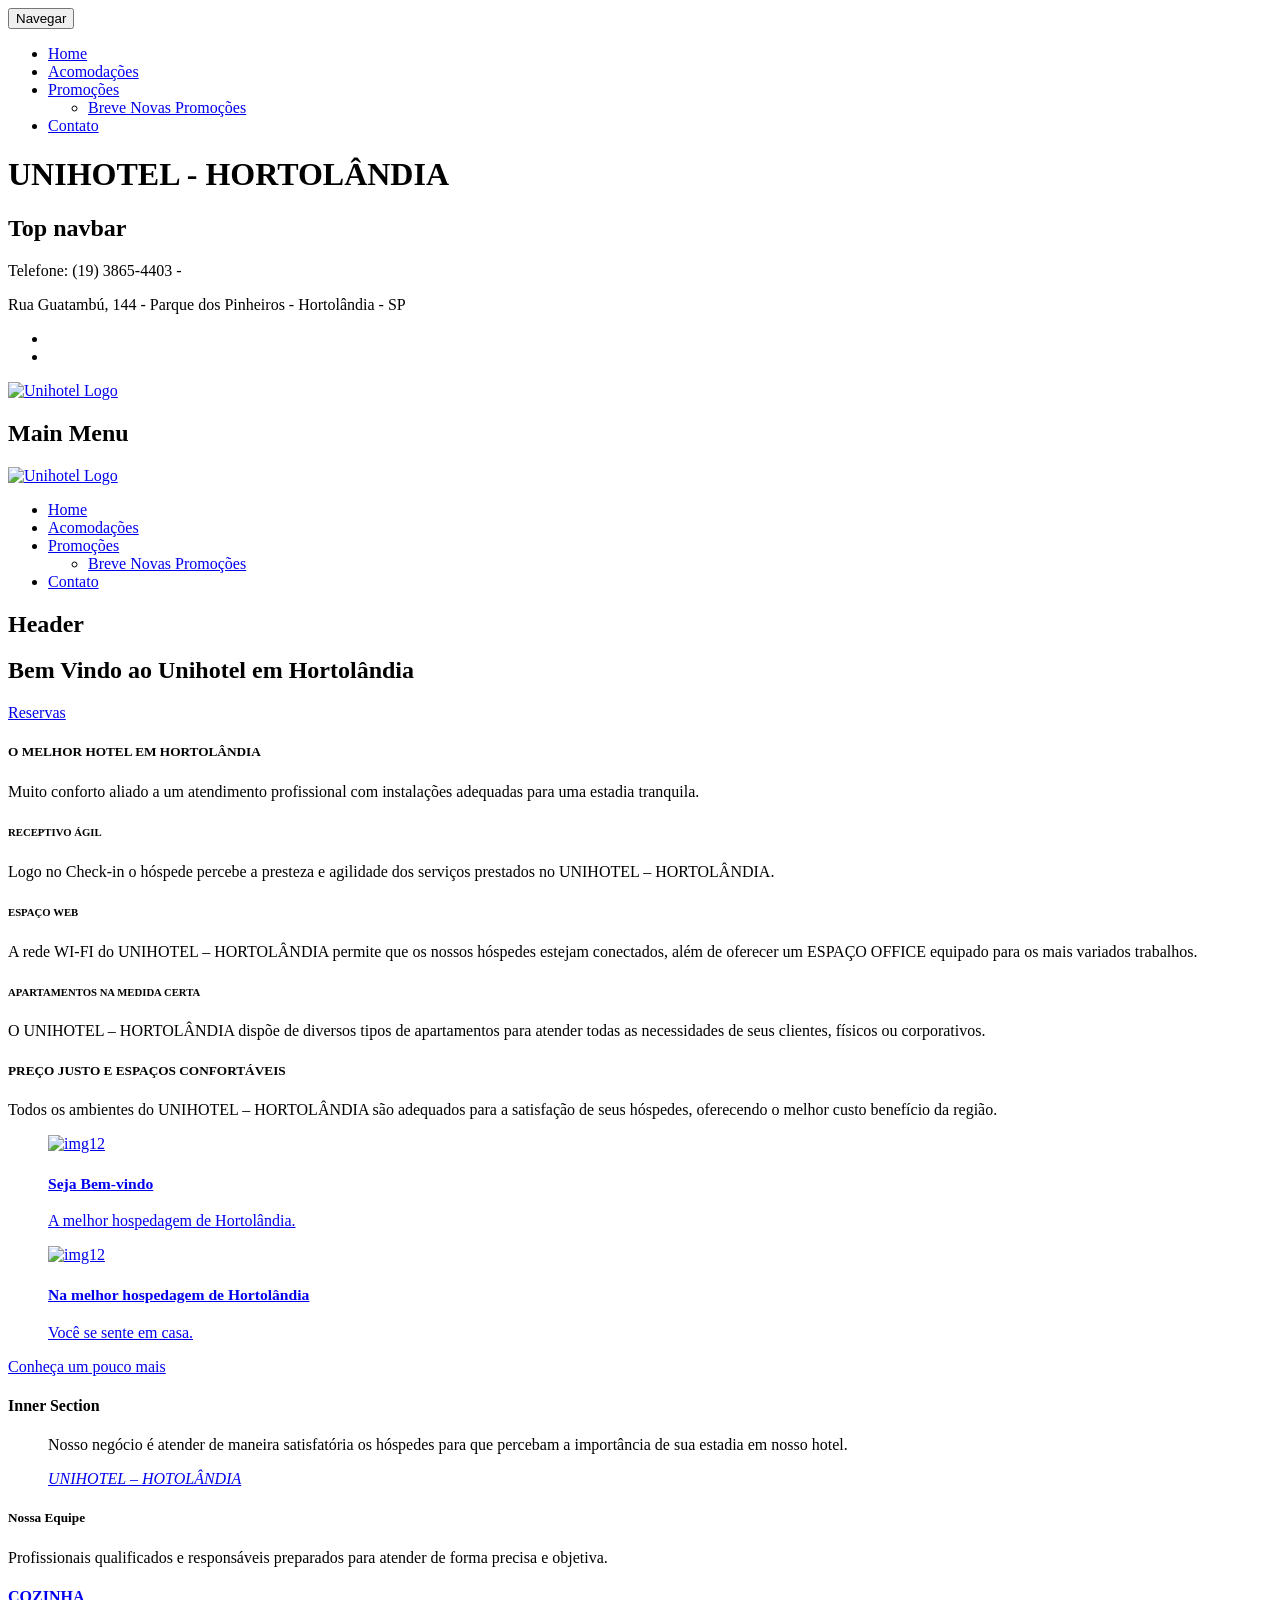
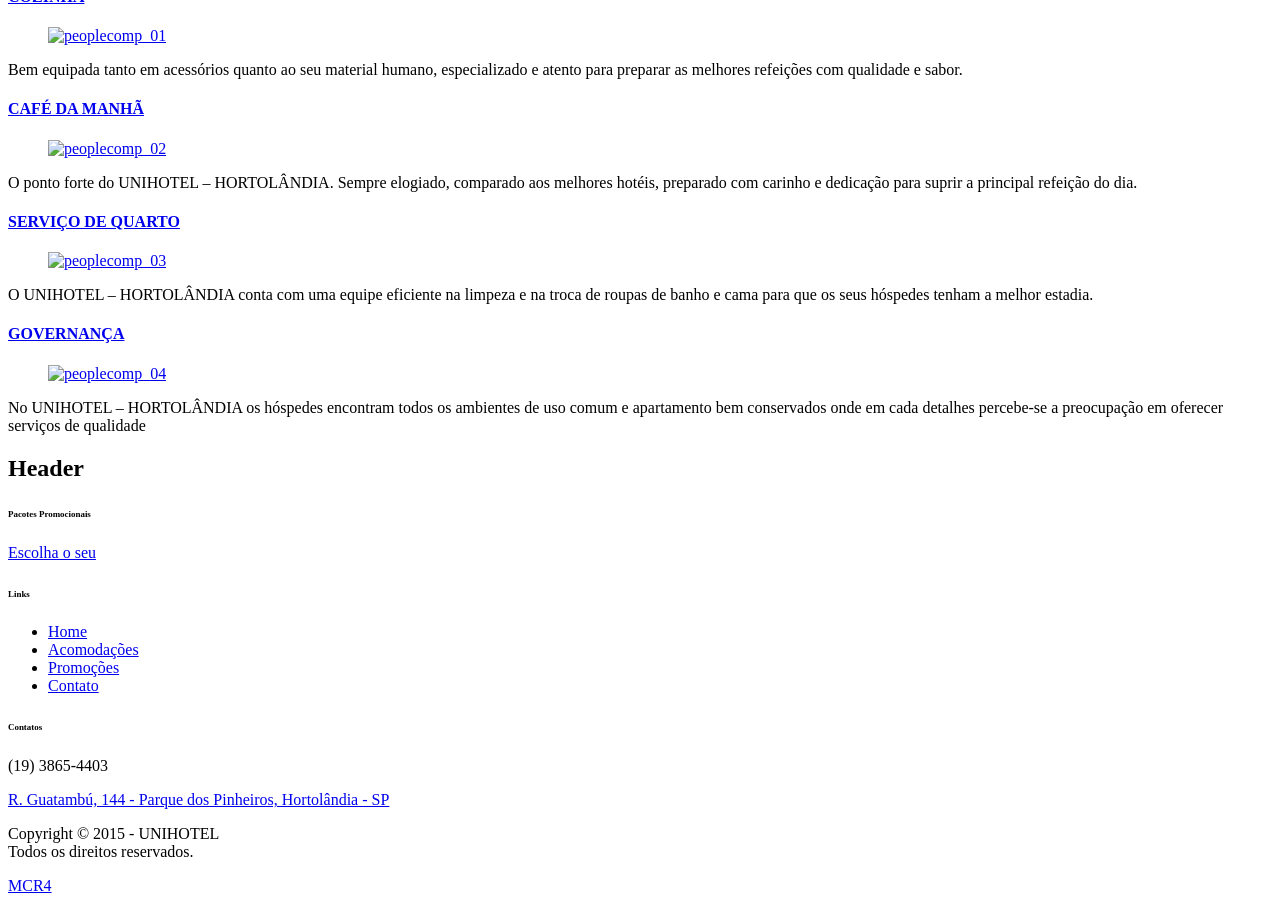
==== index.html @ 60cf26b8 "Add files via upload" ====
<!DOCTYPE html>
<!--[if IE 8 ]>
<html class="no-js ie8" lang="en"> <![endif]-->
<!--[if IE 9 ]>
<html class="no-js ie9" lang="en"> <![endif]-->
<!--[if (gt IE 9)|!(IE)]><!-->
<html class="no-js" lang="en"> <!--<![endif]-->
    <head lang="en">
        <meta charset="UTF-8">
        <meta name="Unihotel o melhor hotel em Hortolândia com preço justo e espaços confortáveis " content="Hotel em Hortolândia">
        <meta name="MCR4" content="Agência de Publicidade">        
        <meta http-equiv="X-UA-Compatible" content="IE=edge">
        <meta name="robots" content="index, follow">
        <meta name="viewport" content="width=device-width, initial-scale=1, maximum-scale=1">   
        <meta name="keywords" content="hotel hortolandia acomodacoes promocoes melhor hospedagem preco justo espaços confortaveis satisfacao custo beneficio cafe manha cozinha equipada servico quarto excelente localizacao proximo farmacias restaurantes postos combustivel comercio " />

<style type="text/css">
<!--

#apDiv1 {
	position:absolute;
	width:100%;
	height:auto;
	z-index:1000;
	margin-top: 2%;
	text-align: center;
}


-->
</style>

<title>UNIHOTEL - Hotel em Hortolâdia - SP</title>

        
        <link rel="shortcut icon" href="assets/images/favicon.ico" type="image/x-icon">
        <link rel="icon" href="assets/images/favicon.ico" type="image/x-icon">

        <link rel="stylesheet" type="text/css" href="assets/css/style.css">
        <link rel="stylesheet" type="text/css" href="assets/css/motive.css">

        <!--[if lt IE 9]>
        <script src="assets/bootstrap/js/html5shiv.min.js"></script>
        <script src="assets/bootstrap/js/respond.min.js"></script>
        <![endif]-->

        <script src="assets/js/modernizr.custom.js"></script>
        <script type="text/javascript">
function MM_showHideLayers() { //v9.0
  var i,p,v,obj,args=MM_showHideLayers.arguments;
  for (i=0; i<(args.length-2); i+=3) 
  with (document) if (getElementById && ((obj=getElementById(args[i]))!=null)) { v=args[i+2];
    if (obj.style) { obj=obj.style; v=(v=='show')?'visible':(v=='hide')?'hidden':v; }
    obj.visibility=v; }
}
        </script>
    </head>

    <body class="cssAnimate ct-headroom--scrollUpMenu">

    <div class="ct-preloader"><div class="ct-preloader-content"></div></div>

        <div class="ct-navbarMobile ct-u-bgBlack">
            <button type="button" class="navbar-toggle">
                <span class="sr-only">Navegar</span>
                <span class="icon-bar"></span>
                <span class="icon-bar"></span>
                <span class="icon-bar"></span>
            </button>
        </div>


        <div class="ct-menuMobile">
            <ul class="ct-menuMobile-navbar list-unstyled ct-u-backgroundDarkGray">
              <li class="active"><a href="index.html">Home</a></li>
              
              <li><a href="acomodacoes.html">Acomodações</a></li>
                                    <li class="dropdown">
                                        <a href="#">Promoções</a>
                                           <ul class="dropdown-menu" role="menu">
                                            <li><a href="#">Breve Novas Promoções</a></li>        
                                           </ul>
                                     </li>
                                     
             <li><a href="contato.html">Contato</a></li>
            </ul>
        </div>

        <div id="ct-js-wrapper">
            <header class="mainHeader">
                <h1 class="ct-u-hideText">UNIHOTEL - HORTOLÂNDIA</h1>

                <section class="ct-topBar">
                    <div class="ct-u-hideText">
                        <h2 class="ct-u-hideText">Top navbar</h2>
                    </div>

                    <div class="container-fluid ct-topBar-inner">
                        <div class="row">
                            <div class="col-sm-6">
                                <div class="quick-contact">
                                    <p class="contact-phone pull-left">Telefone: (19) 3865-4403 - </p>
                                    <p class="contact-email pull-left">Rua Guatambú, 144 - Parque dos Pinheiros -  Hortolândia - SP</p>
                                </div>
                            </div>

                            <div class="col-sm-6">
                <div class="social-navbar pull-right">
                    <ul class="socialicons socialicons-sm socialicons--gray">
                       

                        <li>
                            <a href="https://www.facebook.com/unihotelhortolandia" title target="_blank" data-toggle="tooltip" data-placement="bottom" data-original-title="Facebook">
                                <i class="fa fa-facebook"></i>
                            </a>
                        </li>

                        <li>
                            <a href="https://plus.google.com/116062418738897438425/about" title target="_blank" data-toggle="tooltip" data-placement="bottom" data-original-title="Google+">
                                <i class="fa fa-google-plus"></i>
                            </a>
                        </li>

                       
                    </ul>
                </div>
            </div>
        </div>
    </div>
</section>

                <div class="navbar-header-mobileLogo ct-u-hr-top">
                    <a class="navbar-brand" href="index.html"><img src="assets/images/logo.png" alt="Unihotel Logo"> </a>
                </div>

                <nav class="navbar ct-u-backgroundWhite ct-u-hr-top" role="navigation">

                    <div class="ct-u-hideText">
                        <h2 class="ct-u-hideText">Main Menu</h2>
                    </div>

                    <div class="container-fluid navbar-menu">
                        <!-- Brand and toggle get grouped for better mobile display -->
                        <div class="navbar-header">
                            <a class="navbar-brand" href="index.html"><img src="assets/images/logo.png" alt="Unihotel Logo"> </a>
                        </div>
                        <!-- Collect the nav links, forms, and other content for toggling -->

                       <div class="collapse navbar-collapse">
                            <ul class="nav navbar-nav yamm list-unstyled ct-navbar--fadeIn">
                                <li class="active">
                                    <a href="index.html">Home</a></li>
                                    <li><a href="acomodacoes.html">Acomodações</a></li>
                                    <li class="dropdown">
                                        <a href="#">Promoções</a>
                                           <ul class="dropdown-menu" role="menu">
                                            <li><a href="#">Breve Novas Promoções</a></li>
        
                                           </ul>
                                     </li>
                                     <li><a href="contato.html">Contato</a></li>
                                
                            </ul>
                        </div>
                        <!-- /.navbar-collapse -->
                    </div>
                    <!-- /.container -->
                </nav>
            </header>

            <section class="ct-mediaSection ct-u-hr-top" data-stellar-background-ratio="0.2" data-height="765" data-type="parallax" data-bg-image="assets/images/content/unihotel-recepcao.jpg" data-bg-image-mobile="assets/images/content/unihotel-recepcao.jpg">
            
            
            
            
<header class="ct-u-hideText">
                    <h2 class="ct-u-hideText">Header</h2>
                </header>
                <div class="ct-mediaSection-inner">
                    <div class="container">
                        <div data-stellar-ratio="1">
                            <div class="row">
                                <div class="col-md-12">
                                    <div class="header">
                                        <header class="text-center ct-u-ff--2">
                                            <h1 class="ct-fw-900 text-uppercase ct-u-colorDark ct-u-paddingBottom0">Bem Vindo ao Unihotel em Hortolândia</h1>
                                        </header>
                                        <div class="text-center">
                                            <a href="mailto://atendimento@hotel-unihotel.com.br" class="btn btn-lg btn-motive ct-btn-rounded ct-hover--outlineOut"><i class="fa fa-file-text-o"></i><span>Reservas</span></a>
                                        </div>
                                    </div>
                                </div>
                            </div>
                        </div>
                    </div><!-- /container -->
                </div>
            </section>

            <section class="ct-u-marginTop100 ct-u-marginBottom50">
                <div class="container">
                    <header class="text-center ct-u-marginBottom80 ct-u-ff--1">
                      <h5 class="ct-fw-900 text-uppercase ct-u-ls-2">O MELHOR HOTEL EM HORTOLÂNDIA</h5>
                        <p class="ct-fs-i ct-fw-500 ct-u-colorDark3">Muito conforto aliado a um atendimento profissional com instalações adequadas para uma estadia tranquila.</p>
                    </header>
                    <div class="row">
          <div class="col-sm-6 col-md-4">
                            <article class="ct-iconBox ct-iconBox--type1">
                                <div class="ct-iconBox-header">
                                    <div class="ct-iconBox-logo">
                                        <span class="ct-iconBox-logo ct-hover--outlineOut"><i class="fa fa-eye"></i></span>
                                    </div>
                                    <div class="ct-iconBox-title">
                                        <div>
                                            <h6>RECEPTIVO ÁGIL</h6>
                                        </div>
                                    </div>
                                </div>
                                <div class="ct-iconBox-text">
                                    <p>Logo no Check-in o hóspede percebe a presteza e agilidade dos serviços prestados no UNIHOTEL – HORTOLÂNDIA. </p>
                              </div>

                               
                        </div>
                        <div class="col-sm-6 col-md-4">
                            <article class="ct-iconBox ct-iconBox--type1">
                                <div class="ct-iconBox-header">
                                    <div class="ct-iconBox-logo">
                                        <span class="ct-iconBox-logo ct-hover--outlineOut"><i class="fa fa-laptop"></i></span>
                                    </div>
                                    <div class="ct-iconBox-title">
                                        <div>
                                            <h6>ESPAÇO WEB</h6>
                                        </div>
                                    </div>
                                </div>
                                <div class="ct-iconBox-text">
                                    <p>A rede WI-FI do UNIHOTEL – HORTOLÂNDIA permite que os nossos hóspedes estejam conectados, além de oferecer um ESPAÇO OFFICE equipado para os mais variados trabalhos. </p>
                              </div>

                               
                            </article>
                        </div>
                        <div class="col-sm-6 col-md-4">
                            <article class="ct-iconBox ct-iconBox--type1">
                                <div class="ct-iconBox-header">
                                    <div class="ct-iconBox-logo">
                                        <span class="ct-iconBox-logo ct-hover--outlineOut"><i class="fa fa-key"></i></span>
                                    </div>
                                    <div class="ct-iconBox-title">
                                        <div>
                                            <h6>APARTAMENTOS NA MEDIDA CERTA</h6>
                                        </div>
                                    </div>
                                </div>
                                <div class="ct-iconBox-text">
                                    <p>O UNIHOTEL – HORTOLÂNDIA dispõe de diversos tipos de apartamentos para atender todas as necessidades de seus clientes, físicos ou corporativos.</p>
                              </div>

                                
                            </article>
                        </div>
                    </div>
                </div>
            </section>            

            <section class="ct-u-paddingBoth100 ct-u-backgroundGray">
                <div class="container">

                    <header class="text-center ct-u-marginBottom80 ct-u-ff--1">
                        <h5 class="ct-fw-900 text-uppercase ct-u-ls-2">PREÇO JUSTO E ESPAÇOS CONFORTÁVEIS </h5>
                        <p class="ct-fs-i ct-fw-500">
                           Todos os ambientes do UNIHOTEL – HORTOLÂNDIA são adequados para a satisfação de seus hóspedes, oferecendo o melhor custo benefício da região.
                        </p>
                    </header>

                    <div class="row">
                        <div class="col-sm-6">
                            <a href="#">
                                <figure class="ct-imageBox effect-apollo">
                                    <div class="ct-imageBox-image">
                                        <img src="assets/images/content/fachada-unihotel.jpg" alt="img12">
                                    </div>
                                        <figcaption>
                                            <div>
                                                <header class="ct-imageBox-title">
                                                    <h3><small> Seja Bem-vindo </small></h3>
                                                    <p>A melhor hospedagem de Hortolândia.</p>
                                                </header>
                                            </div>
                                        </figcaption>
                                </figure>
                            </a>
                        </div>
                        <div class="col-sm-6">
                            <a href="#">
                                <figure class="ct-imageBox effect-apollo">
                                    <div class="ct-imageBox-image">
                                        <img src="assets/images/content/recepcao-unihotel.jpg" alt="img12">
                                    </div>
                                    <figcaption>
                                        <div>
                                            <header class="ct-imageBox-title">
                                                <h3><small>  Na melhor hospedagem de Hortolândia</small></h3>
                                                <p>Você se sente em casa.</p>
                                            </header>
                                        </div>
                                    </figcaption>
                                </figure>
                            </a>
                        </div>
                    </div>
                    <div class="text-center ct-u-marginTop60">
                        <a class="btn btn-lg btn-motive ct-btn-rounded ct-hover--outlineOut" href="acomodacoes.html"><i class="fa fa-briefcase"></i><span>Conheça um pouco mais</span></a>
                    </div>
                </div>
            </section>

            <section class="ct-mediaSection" data-stellar-background-ratio="0.2" data-height="240" data-type="parallax" data-bg-image="assets/images/content/unihotel-recepcao-chaves.jpg" data-bg-image-mobile="assets/images/content/unihotel-recepcao-chaves.jpg">
                <header class="ct-u-hideText">
                    <h4 class="ct-u-hideText">Inner Section</h4>
                </header>
                <div class="ct-mediaSection-inner">
                    <div class="container">
                        <div class="ct-quote--type1">
                            <blockquote class="text-center ct-u-colorWhite">
                                <p>Nosso negócio é atender de maneira satisfatória os hóspedes para que percebam a importância de sua estadia em nosso hotel.</p>
                                <a href="#"><cite>UNIHOTEL – <span>HOTOLÂNDIA</span></cite></a>
                            </blockquote>
                        </div>
                    </div><!-- /container -->
                </div>
            </section>

            <section class="ct-u-paddingBoth100 ct-u-backgroundGray">
                <div class="container">
                    <header class="text-center ct-u-marginBottom80 ct-u-ff--1">
                        <h5 class="ct-fw-900 text-uppercase ct-u-ls-2">Nossa Equipe</h5>
                        <p class="ct-fs-i ct-fw-500 ct-u-colorDark3">
                            Profissionais qualificados e responsáveis preparados para atender de forma precisa e objetiva.
                        </p>
                    </header>

                    <div class="row">
                        <div class="col-sm-6 col-md-3">
                            <article class="ct-personBox">
                                <header class="ct-personBox-title">
                                    <h4><a href="#">COZINHA</a></h4>
                                    <p></p>
                                </header>

                                <figure class="ct-personBox-images ct-hover ct-js-hover ct-hover-type14">
                                    <a href="#"><img src="assets/images/content/cafe-manha-unihotel-02.jpg" alt="peoplecomp_01" /></a>
                                </figure>

                                <div class="ct-personBox-text">
                                    <p> Bem equipada tanto em acessórios quanto ao seu material humano, especializado e atento para preparar as melhores refeições com qualidade e sabor.</p>
                                </div>
                            </article>
                        </div>
                        <div class="col-sm-6 col-md-3">
                            <article class="ct-personBox">
                                <header class="ct-personBox-title">
                                    <h4><a href="#">CAFÉ DA MANHÃ</a></h4>
                                    <p></p>
                                </header>

                                <figure class="ct-personBox-images ct-hover ct-js-hover ct-hover-type14">
                                    <a href="#"><img src="assets/images/content/cafe-manha-unihotel-01.jpg" alt="peoplecomp_02" /></a>
                                </figure>

                                <div class="ct-personBox-text">
                                    <p>O ponto forte do UNIHOTEL – HORTOLÂNDIA. Sempre elogiado, comparado aos melhores hotéis, preparado com carinho e dedicação para suprir a principal refeição do dia.</p>
                                </div>
                            </article>
                        </div>
                        <div class="clearfix visible-sm"></div>
                        <div class="col-sm-6 col-md-3">
                            <article class="ct-personBox">
                                <header class="ct-personBox-title">
                                    <h4><a href="#">SERVIÇO DE QUARTO</a></h4>
                                    <p></p>
                                </header>

                                <figure class="ct-personBox-images ct-hover ct-js-hover ct-hover-type14">
                                    <a href="#"><img src="assets/images/content/quarto-unihotel-01.jpg" alt="peoplecomp_03" /></a>
                                </figure>

                                <div class="ct-personBox-text">
                                    <p>O UNIHOTEL – HORTOLÂNDIA conta com uma equipe eficiente na limpeza e na  troca de roupas de banho e cama para que os seus hóspedes tenham a melhor estadia.</p>
                                </div>
                            </article>
                        </div>
                        <div class="col-sm-6 col-md-3">
                            <article class="ct-personBox">
                                <header class="ct-personBox-title">
                                    <h4><a href="#">GOVERNANÇA</a></h4>
                                    <p></p>
                                </header>

                                <figure class="ct-personBox-images ct-hover ct-js-hover ct-hover-type14">
                                    <a href="#"><img src="assets/images/content/quarto-unihotel-02.jpg" alt="peoplecomp_04" /></a>
                                </figure>

                                <div class="ct-personBox-text">
                                    <p> No UNIHOTEL – HORTOLÂNDIA os hóspedes encontram todos os ambientes de uso comum e apartamento bem conservados onde em cada detalhes percebe-se a preocupação em oferecer serviços de qualidade</p>
                                </div>
                            </article>
                        </div>
                    </div>
                    <div class="text-center"></div>
                </div>
            </section>

            

            <section class="ct-mediaSection" data-stellar-background-ratio="0.2" data-height="350" data-type="parallax" data-bg-image="assets/images/content/fachada-unihotel.jpg" data-bg-image-mobile="assets/images/content/fachada-unihotel.jpg">
                <header class="ct-u-hideText">
                    <h2 class="ct-u-hideText">Header</h2>
                </header>
                <div class="ct-mediaSection-inner">
                    <div class="container">
                        <div class="row">
                            <div class="col-md-12">
                                <div class="twitterContainer ct-u-paddingBoth10">
                                    <header class="text-center ct-u-marginBottom40 ct-u-ff--1">
                                        <h6><small class="ct-fw-300 text-uppercase ct-u-Creme ct-u-ls-2">Pacotes Promocionais</small></h6>
                                    </header>
                                    <div class="ct-js-twitter ct-twitter"></div>

                                    <div class="text-center ct-u-marginTop10">
                                        <a href="mailto://atendimento@hotel-unihotel.com.br" class="btn btn-motive ct-btn-inverse btn-lg ct-btn-rounded ct-hover--outlineOut"><span>Escolha o seu</span></a>
                                    </div>
                                </div>
                            </div>
                        </div>
                    </div><!-- /container -->
                </div>
            </section>

            <footer class="footer ct-u-paddingTop50">

                <div class="container">
                    <div class="row">
                        <div class="col-xs-12 widget widget-links text-center ct-u-marginBottom20">
                            <h6><small>Links</small></h6>
                            <div class="widget-inner">
                                <ul class="footer-nav list-unstyled list-inline">
                                    <li><a href="index.html">Home</a></li>
                                    <li><a href="acomodacoes.html">Acomodações</a></li>
                                    <li><a href="promocao.html">Promoções</a></li>
                                    <li><a href="contato.html">Contato</a></li>
                                </ul>
                            </div>
                        </div>
                        <div class="col-xs-12 widget widget-contact ct-u-hr-bottomLighten text-center">
                            <h6><small>Contatos</small></h6>
                            <div class="widget-inner ct-u-marginBottom50">
                              <p class="widget-phone">(19) 3865-4403</p>
                                <p class="widget-email"><a href="#">R. Guatambú, 144 - Parque dos Pinheiros, Hortolândia - SP</a></p>
                            </div>
                        </div>

                        <div class="col-xs-12 widget widget-social text-center">
                            <div class="widget-inner">
                            <p>Copyright © 2015 - UNIHOTEL <br>
Todos os direitos reservados.</p>
                                <p><a href="#">MCR4</a></p>
                            </div>
                        </div>
                    </div>
                </div>

            </footer>
        </div>

    <a href="#" class="ct-js-btnScrollUp"><i class="fa fa-angle-up"></i></a>


        <script src="assets/js/jquery-1.11.2.min.js"></script>
        <script src="assets/bootstrap/js/bootstrap.min.js"></script>
        <script src="assets/js/dependencies.js"></script>

        <script src="assets/form/js/contact-form.js"></script>
        <script src="assets/js/ct-mediaSection/jquery.stellar.min.js"></script>

        <script src="assets/less/ButtonComponentMorph/js/mbMorphButton.js"></script>

        <script src="assets/js/owl.carousel/owl.carousel.min.js"></script>

        <script src="assets/twitter/js/jquery.tweet.js"></script>

        <script src="assets/js/main.js"></script>

        <script src="assets/js/less-2.2.0.min.js"></script>
    </body>

</html>
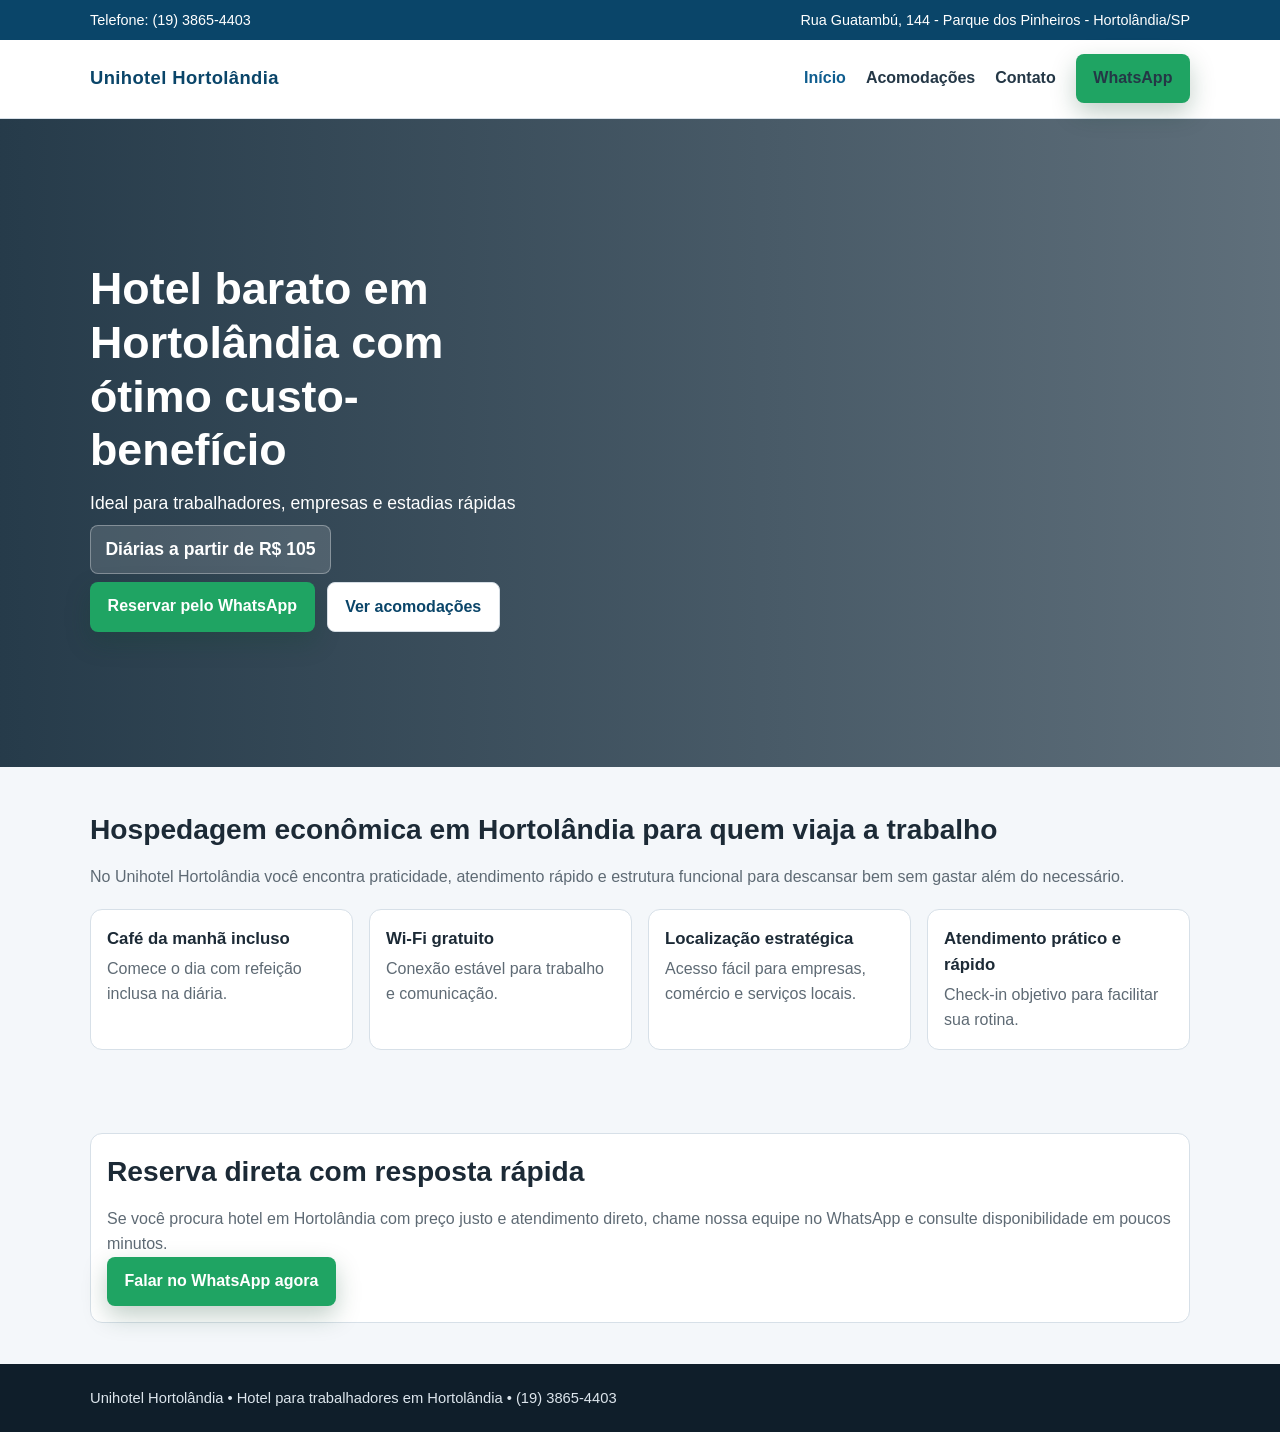
==== commit d9fa49c6: "Remove binary hero image and keep text-only static assets" ====
--- a/index.html
+++ b/index.html
@@ -1,497 +1,87 @@
-<!DOCTYPE html>
-<!--[if IE 8 ]>
-<html class="no-js ie8" lang="en"> <![endif]-->
-<!--[if IE 9 ]>
-<html class="no-js ie9" lang="en"> <![endif]-->
-<!--[if (gt IE 9)|!(IE)]><!-->
-<html class="no-js" lang="en"> <!--<![endif]-->
-    <head lang="en">
-        <meta charset="UTF-8">
-        <meta name="Unihotel o melhor hotel em Hortolândia com preço justo e espaços confortáveis " content="Hotel em Hortolândia">
-        <meta name="MCR4" content="Agência de Publicidade">        
-        <meta http-equiv="X-UA-Compatible" content="IE=edge">
-        <meta name="robots" content="index, follow">
-        <meta name="viewport" content="width=device-width, initial-scale=1, maximum-scale=1">   
-        <meta name="keywords" content="hotel hortolandia acomodacoes promocoes melhor hospedagem preco justo espaços confortaveis satisfacao custo beneficio cafe manha cozinha equipada servico quarto excelente localizacao proximo farmacias restaurantes postos combustivel comercio " />
-
-<style type="text/css">
-<!--
-
-#apDiv1 {
-	position:absolute;
-	width:100%;
-	height:auto;
-	z-index:1000;
-	margin-top: 2%;
-	text-align: center;
-}
-
-
--->
-</style>
-
-<title>UNIHOTEL - Hotel em Hortolâdia - SP</title>
-
-        
-        <link rel="shortcut icon" href="assets/images/favicon.ico" type="image/x-icon">
-        <link rel="icon" href="assets/images/favicon.ico" type="image/x-icon">
-
-        <link rel="stylesheet" type="text/css" href="assets/css/style.css">
-        <link rel="stylesheet" type="text/css" href="assets/css/motive.css">
-
-        <!--[if lt IE 9]>
-        <script src="assets/bootstrap/js/html5shiv.min.js"></script>
-        <script src="assets/bootstrap/js/respond.min.js"></script>
-        <![endif]-->
-
-        <script src="assets/js/modernizr.custom.js"></script>
-        <script type="text/javascript">
-function MM_showHideLayers() { //v9.0
-  var i,p,v,obj,args=MM_showHideLayers.arguments;
-  for (i=0; i<(args.length-2); i+=3) 
-  with (document) if (getElementById && ((obj=getElementById(args[i]))!=null)) { v=args[i+2];
-    if (obj.style) { obj=obj.style; v=(v=='show')?'visible':(v=='hide')?'hidden':v; }
-    obj.visibility=v; }
-}
-        </script>
-    </head>
-
-    <body class="cssAnimate ct-headroom--scrollUpMenu">
-
-    <div class="ct-preloader"><div class="ct-preloader-content"></div></div>
-
-        <div class="ct-navbarMobile ct-u-bgBlack">
-            <button type="button" class="navbar-toggle">
-                <span class="sr-only">Navegar</span>
-                <span class="icon-bar"></span>
-                <span class="icon-bar"></span>
-                <span class="icon-bar"></span>
-            </button>
-        </div>
-
-
-        <div class="ct-menuMobile">
-            <ul class="ct-menuMobile-navbar list-unstyled ct-u-backgroundDarkGray">
-              <li class="active"><a href="index.html">Home</a></li>
-              
-              <li><a href="acomodacoes.html">Acomodações</a></li>
-                                    <li class="dropdown">
-                                        <a href="#">Promoções</a>
-                                           <ul class="dropdown-menu" role="menu">
-                                            <li><a href="#">Breve Novas Promoções</a></li>        
-                                           </ul>
-                                     </li>
-                                     
-             <li><a href="contato.html">Contato</a></li>
-            </ul>
-        </div>
-
-        <div id="ct-js-wrapper">
-            <header class="mainHeader">
-                <h1 class="ct-u-hideText">UNIHOTEL - HORTOLÂNDIA</h1>
-
-                <section class="ct-topBar">
-                    <div class="ct-u-hideText">
-                        <h2 class="ct-u-hideText">Top navbar</h2>
-                    </div>
-
-                    <div class="container-fluid ct-topBar-inner">
-                        <div class="row">
-                            <div class="col-sm-6">
-                                <div class="quick-contact">
-                                    <p class="contact-phone pull-left">Telefone: (19) 3865-4403 - </p>
-                                    <p class="contact-email pull-left">Rua Guatambú, 144 - Parque dos Pinheiros -  Hortolândia - SP</p>
-                                </div>
-                            </div>
-
-                            <div class="col-sm-6">
-                <div class="social-navbar pull-right">
-                    <ul class="socialicons socialicons-sm socialicons--gray">
-                       
-
-                        <li>
-                            <a href="https://www.facebook.com/unihotelhortolandia" title target="_blank" data-toggle="tooltip" data-placement="bottom" data-original-title="Facebook">
-                                <i class="fa fa-facebook"></i>
-                            </a>
-                        </li>
-
-                        <li>
-                            <a href="https://plus.google.com/116062418738897438425/about" title target="_blank" data-toggle="tooltip" data-placement="bottom" data-original-title="Google+">
-                                <i class="fa fa-google-plus"></i>
-                            </a>
-                        </li>
-
-                       
-                    </ul>
-                </div>
-            </div>
-        </div>
-    </div>
-</section>
-
-                <div class="navbar-header-mobileLogo ct-u-hr-top">
-                    <a class="navbar-brand" href="index.html"><img src="assets/images/logo.png" alt="Unihotel Logo"> </a>
-                </div>
-
-                <nav class="navbar ct-u-backgroundWhite ct-u-hr-top" role="navigation">
-
-                    <div class="ct-u-hideText">
-                        <h2 class="ct-u-hideText">Main Menu</h2>
-                    </div>
-
-                    <div class="container-fluid navbar-menu">
-                        <!-- Brand and toggle get grouped for better mobile display -->
-                        <div class="navbar-header">
-                            <a class="navbar-brand" href="index.html"><img src="assets/images/logo.png" alt="Unihotel Logo"> </a>
-                        </div>
-                        <!-- Collect the nav links, forms, and other content for toggling -->
-
-                       <div class="collapse navbar-collapse">
-                            <ul class="nav navbar-nav yamm list-unstyled ct-navbar--fadeIn">
-                                <li class="active">
-                                    <a href="index.html">Home</a></li>
-                                    <li><a href="acomodacoes.html">Acomodações</a></li>
-                                    <li class="dropdown">
-                                        <a href="#">Promoções</a>
-                                           <ul class="dropdown-menu" role="menu">
-                                            <li><a href="#">Breve Novas Promoções</a></li>
-        
-                                           </ul>
-                                     </li>
-                                     <li><a href="contato.html">Contato</a></li>
-                                
-                            </ul>
-                        </div>
-                        <!-- /.navbar-collapse -->
-                    </div>
-                    <!-- /.container -->
-                </nav>
-            </header>
-
-            <section class="ct-mediaSection ct-u-hr-top" data-stellar-background-ratio="0.2" data-height="765" data-type="parallax" data-bg-image="assets/images/content/unihotel-recepcao.jpg" data-bg-image-mobile="assets/images/content/unihotel-recepcao.jpg">
-            
-            
-            
-            
-<header class="ct-u-hideText">
-                    <h2 class="ct-u-hideText">Header</h2>
-                </header>
-                <div class="ct-mediaSection-inner">
-                    <div class="container">
-                        <div data-stellar-ratio="1">
-                            <div class="row">
-                                <div class="col-md-12">
-                                    <div class="header">
-                                        <header class="text-center ct-u-ff--2">
-                                            <h1 class="ct-fw-900 text-uppercase ct-u-colorDark ct-u-paddingBottom0">Bem Vindo ao Unihotel em Hortolândia</h1>
-                                        </header>
-                                        <div class="text-center">
-                                            <a href="mailto://atendimento@hotel-unihotel.com.br" class="btn btn-lg btn-motive ct-btn-rounded ct-hover--outlineOut"><i class="fa fa-file-text-o"></i><span>Reservas</span></a>
-                                        </div>
-                                    </div>
-                                </div>
-                            </div>
-                        </div>
-                    </div><!-- /container -->
-                </div>
-            </section>
-
-            <section class="ct-u-marginTop100 ct-u-marginBottom50">
-                <div class="container">
-                    <header class="text-center ct-u-marginBottom80 ct-u-ff--1">
-                      <h5 class="ct-fw-900 text-uppercase ct-u-ls-2">O MELHOR HOTEL EM HORTOLÂNDIA</h5>
-                        <p class="ct-fs-i ct-fw-500 ct-u-colorDark3">Muito conforto aliado a um atendimento profissional com instalações adequadas para uma estadia tranquila.</p>
-                    </header>
-                    <div class="row">
-          <div class="col-sm-6 col-md-4">
-                            <article class="ct-iconBox ct-iconBox--type1">
-                                <div class="ct-iconBox-header">
-                                    <div class="ct-iconBox-logo">
-                                        <span class="ct-iconBox-logo ct-hover--outlineOut"><i class="fa fa-eye"></i></span>
-                                    </div>
-                                    <div class="ct-iconBox-title">
-                                        <div>
-                                            <h6>RECEPTIVO ÁGIL</h6>
-                                        </div>
-                                    </div>
-                                </div>
-                                <div class="ct-iconBox-text">
-                                    <p>Logo no Check-in o hóspede percebe a presteza e agilidade dos serviços prestados no UNIHOTEL – HORTOLÂNDIA. </p>
-                              </div>
-
-                               
-                        </div>
-                        <div class="col-sm-6 col-md-4">
-                            <article class="ct-iconBox ct-iconBox--type1">
-                                <div class="ct-iconBox-header">
-                                    <div class="ct-iconBox-logo">
-                                        <span class="ct-iconBox-logo ct-hover--outlineOut"><i class="fa fa-laptop"></i></span>
-                                    </div>
-                                    <div class="ct-iconBox-title">
-                                        <div>
-                                            <h6>ESPAÇO WEB</h6>
-                                        </div>
-                                    </div>
-                                </div>
-                                <div class="ct-iconBox-text">
-                                    <p>A rede WI-FI do UNIHOTEL – HORTOLÂNDIA permite que os nossos hóspedes estejam conectados, além de oferecer um ESPAÇO OFFICE equipado para os mais variados trabalhos. </p>
-                              </div>
-
-                               
-                            </article>
-                        </div>
-                        <div class="col-sm-6 col-md-4">
-                            <article class="ct-iconBox ct-iconBox--type1">
-                                <div class="ct-iconBox-header">
-                                    <div class="ct-iconBox-logo">
-                                        <span class="ct-iconBox-logo ct-hover--outlineOut"><i class="fa fa-key"></i></span>
-                                    </div>
-                                    <div class="ct-iconBox-title">
-                                        <div>
-                                            <h6>APARTAMENTOS NA MEDIDA CERTA</h6>
-                                        </div>
-                                    </div>
-                                </div>
-                                <div class="ct-iconBox-text">
-                                    <p>O UNIHOTEL – HORTOLÂNDIA dispõe de diversos tipos de apartamentos para atender todas as necessidades de seus clientes, físicos ou corporativos.</p>
-                              </div>
-
-                                
-                            </article>
-                        </div>
-                    </div>
-                </div>
-            </section>            
-
-            <section class="ct-u-paddingBoth100 ct-u-backgroundGray">
-                <div class="container">
-
-                    <header class="text-center ct-u-marginBottom80 ct-u-ff--1">
-                        <h5 class="ct-fw-900 text-uppercase ct-u-ls-2">PREÇO JUSTO E ESPAÇOS CONFORTÁVEIS </h5>
-                        <p class="ct-fs-i ct-fw-500">
-                           Todos os ambientes do UNIHOTEL – HORTOLÂNDIA são adequados para a satisfação de seus hóspedes, oferecendo o melhor custo benefício da região.
-                        </p>
-                    </header>
-
-                    <div class="row">
-                        <div class="col-sm-6">
-                            <a href="#">
-                                <figure class="ct-imageBox effect-apollo">
-                                    <div class="ct-imageBox-image">
-                                        <img src="assets/images/content/fachada-unihotel.jpg" alt="img12">
-                                    </div>
-                                        <figcaption>
-                                            <div>
-                                                <header class="ct-imageBox-title">
-                                                    <h3><small> Seja Bem-vindo </small></h3>
-                                                    <p>A melhor hospedagem de Hortolândia.</p>
-                                                </header>
-                                            </div>
-                                        </figcaption>
-                                </figure>
-                            </a>
-                        </div>
-                        <div class="col-sm-6">
-                            <a href="#">
-                                <figure class="ct-imageBox effect-apollo">
-                                    <div class="ct-imageBox-image">
-                                        <img src="assets/images/content/recepcao-unihotel.jpg" alt="img12">
-                                    </div>
-                                    <figcaption>
-                                        <div>
-                                            <header class="ct-imageBox-title">
-                                                <h3><small>  Na melhor hospedagem de Hortolândia</small></h3>
-                                                <p>Você se sente em casa.</p>
-                                            </header>
-                                        </div>
-                                    </figcaption>
-                                </figure>
-                            </a>
-                        </div>
-                    </div>
-                    <div class="text-center ct-u-marginTop60">
-                        <a class="btn btn-lg btn-motive ct-btn-rounded ct-hover--outlineOut" href="acomodacoes.html"><i class="fa fa-briefcase"></i><span>Conheça um pouco mais</span></a>
-                    </div>
-                </div>
-            </section>
-
-            <section class="ct-mediaSection" data-stellar-background-ratio="0.2" data-height="240" data-type="parallax" data-bg-image="assets/images/content/unihotel-recepcao-chaves.jpg" data-bg-image-mobile="assets/images/content/unihotel-recepcao-chaves.jpg">
-                <header class="ct-u-hideText">
-                    <h4 class="ct-u-hideText">Inner Section</h4>
-                </header>
-                <div class="ct-mediaSection-inner">
-                    <div class="container">
-                        <div class="ct-quote--type1">
-                            <blockquote class="text-center ct-u-colorWhite">
-                                <p>Nosso negócio é atender de maneira satisfatória os hóspedes para que percebam a importância de sua estadia em nosso hotel.</p>
-                                <a href="#"><cite>UNIHOTEL – <span>HOTOLÂNDIA</span></cite></a>
-                            </blockquote>
-                        </div>
-                    </div><!-- /container -->
-                </div>
-            </section>
-
-            <section class="ct-u-paddingBoth100 ct-u-backgroundGray">
-                <div class="container">
-                    <header class="text-center ct-u-marginBottom80 ct-u-ff--1">
-                        <h5 class="ct-fw-900 text-uppercase ct-u-ls-2">Nossa Equipe</h5>
-                        <p class="ct-fs-i ct-fw-500 ct-u-colorDark3">
-                            Profissionais qualificados e responsáveis preparados para atender de forma precisa e objetiva.
-                        </p>
-                    </header>
-
-                    <div class="row">
-                        <div class="col-sm-6 col-md-3">
-                            <article class="ct-personBox">
-                                <header class="ct-personBox-title">
-                                    <h4><a href="#">COZINHA</a></h4>
-                                    <p></p>
-                                </header>
-
-                                <figure class="ct-personBox-images ct-hover ct-js-hover ct-hover-type14">
-                                    <a href="#"><img src="assets/images/content/cafe-manha-unihotel-02.jpg" alt="peoplecomp_01" /></a>
-                                </figure>
-
-                                <div class="ct-personBox-text">
-                                    <p> Bem equipada tanto em acessórios quanto ao seu material humano, especializado e atento para preparar as melhores refeições com qualidade e sabor.</p>
-                                </div>
-                            </article>
-                        </div>
-                        <div class="col-sm-6 col-md-3">
-                            <article class="ct-personBox">
-                                <header class="ct-personBox-title">
-                                    <h4><a href="#">CAFÉ DA MANHÃ</a></h4>
-                                    <p></p>
-                                </header>
-
-                                <figure class="ct-personBox-images ct-hover ct-js-hover ct-hover-type14">
-                                    <a href="#"><img src="assets/images/content/cafe-manha-unihotel-01.jpg" alt="peoplecomp_02" /></a>
-                                </figure>
-
-                                <div class="ct-personBox-text">
-                                    <p>O ponto forte do UNIHOTEL – HORTOLÂNDIA. Sempre elogiado, comparado aos melhores hotéis, preparado com carinho e dedicação para suprir a principal refeição do dia.</p>
-                                </div>
-                            </article>
-                        </div>
-                        <div class="clearfix visible-sm"></div>
-                        <div class="col-sm-6 col-md-3">
-                            <article class="ct-personBox">
-                                <header class="ct-personBox-title">
-                                    <h4><a href="#">SERVIÇO DE QUARTO</a></h4>
-                                    <p></p>
-                                </header>
-
-                                <figure class="ct-personBox-images ct-hover ct-js-hover ct-hover-type14">
-                                    <a href="#"><img src="assets/images/content/quarto-unihotel-01.jpg" alt="peoplecomp_03" /></a>
-                                </figure>
-
-                                <div class="ct-personBox-text">
-                                    <p>O UNIHOTEL – HORTOLÂNDIA conta com uma equipe eficiente na limpeza e na  troca de roupas de banho e cama para que os seus hóspedes tenham a melhor estadia.</p>
-                                </div>
-                            </article>
-                        </div>
-                        <div class="col-sm-6 col-md-3">
-                            <article class="ct-personBox">
-                                <header class="ct-personBox-title">
-                                    <h4><a href="#">GOVERNANÇA</a></h4>
-                                    <p></p>
-                                </header>
-
-                                <figure class="ct-personBox-images ct-hover ct-js-hover ct-hover-type14">
-                                    <a href="#"><img src="assets/images/content/quarto-unihotel-02.jpg" alt="peoplecomp_04" /></a>
-                                </figure>
-
-                                <div class="ct-personBox-text">
-                                    <p> No UNIHOTEL – HORTOLÂNDIA os hóspedes encontram todos os ambientes de uso comum e apartamento bem conservados onde em cada detalhes percebe-se a preocupação em oferecer serviços de qualidade</p>
-                                </div>
-                            </article>
-                        </div>
-                    </div>
-                    <div class="text-center"></div>
-                </div>
-            </section>
-
-            
-
-            <section class="ct-mediaSection" data-stellar-background-ratio="0.2" data-height="350" data-type="parallax" data-bg-image="assets/images/content/fachada-unihotel.jpg" data-bg-image-mobile="assets/images/content/fachada-unihotel.jpg">
-                <header class="ct-u-hideText">
-                    <h2 class="ct-u-hideText">Header</h2>
-                </header>
-                <div class="ct-mediaSection-inner">
-                    <div class="container">
-                        <div class="row">
-                            <div class="col-md-12">
-                                <div class="twitterContainer ct-u-paddingBoth10">
-                                    <header class="text-center ct-u-marginBottom40 ct-u-ff--1">
-                                        <h6><small class="ct-fw-300 text-uppercase ct-u-Creme ct-u-ls-2">Pacotes Promocionais</small></h6>
-                                    </header>
-                                    <div class="ct-js-twitter ct-twitter"></div>
-
-                                    <div class="text-center ct-u-marginTop10">
-                                        <a href="mailto://atendimento@hotel-unihotel.com.br" class="btn btn-motive ct-btn-inverse btn-lg ct-btn-rounded ct-hover--outlineOut"><span>Escolha o seu</span></a>
-                                    </div>
-                                </div>
-                            </div>
-                        </div>
-                    </div><!-- /container -->
-                </div>
-            </section>
-
-            <footer class="footer ct-u-paddingTop50">
-
-                <div class="container">
-                    <div class="row">
-                        <div class="col-xs-12 widget widget-links text-center ct-u-marginBottom20">
-                            <h6><small>Links</small></h6>
-                            <div class="widget-inner">
-                                <ul class="footer-nav list-unstyled list-inline">
-                                    <li><a href="index.html">Home</a></li>
-                                    <li><a href="acomodacoes.html">Acomodações</a></li>
-                                    <li><a href="promocao.html">Promoções</a></li>
-                                    <li><a href="contato.html">Contato</a></li>
-                                </ul>
-                            </div>
-                        </div>
-                        <div class="col-xs-12 widget widget-contact ct-u-hr-bottomLighten text-center">
-                            <h6><small>Contatos</small></h6>
-                            <div class="widget-inner ct-u-marginBottom50">
-                              <p class="widget-phone">(19) 3865-4403</p>
-                                <p class="widget-email"><a href="#">R. Guatambú, 144 - Parque dos Pinheiros, Hortolândia - SP</a></p>
-                            </div>
-                        </div>
-
-                        <div class="col-xs-12 widget widget-social text-center">
-                            <div class="widget-inner">
-                            <p>Copyright © 2015 - UNIHOTEL <br>
-Todos os direitos reservados.</p>
-                                <p><a href="#">MCR4</a></p>
-                            </div>
-                        </div>
-                    </div>
-                </div>
-
-            </footer>
-        </div>
-
-    <a href="#" class="ct-js-btnScrollUp"><i class="fa fa-angle-up"></i></a>
-
-
-        <script src="assets/js/jquery-1.11.2.min.js"></script>
-        <script src="assets/bootstrap/js/bootstrap.min.js"></script>
-        <script src="assets/js/dependencies.js"></script>
-
-        <script src="assets/form/js/contact-form.js"></script>
-        <script src="assets/js/ct-mediaSection/jquery.stellar.min.js"></script>
-
-        <script src="assets/less/ButtonComponentMorph/js/mbMorphButton.js"></script>
-
-        <script src="assets/js/owl.carousel/owl.carousel.min.js"></script>
-
-        <script src="assets/twitter/js/jquery.tweet.js"></script>
-
-        <script src="assets/js/main.js"></script>
-
-        <script src="assets/js/less-2.2.0.min.js"></script>
-    </body>
-
-</html>+<!doctype html>
+<html lang="pt-BR">
+<head>
+  <meta charset="utf-8">
+  <meta name="viewport" content="width=device-width, initial-scale=1">
+  <title>Hotel barato em Hortolândia | Unihotel Hortolândia</title>
+  <meta name="description" content="Unihotel Hortolândia: hotel em Hortolândia com ótimo custo-benefício para trabalhadores, equipes e estadias rápidas. Diárias a partir de R$ 105, café da manhã incluso e Wi-Fi gratuito.">
+  <meta name="keywords" content="hotel em Hortolândia, hotel barato em Hortolândia, hospedagem econômica em Hortolândia, hotel para trabalhadores em Hortolândia">
+  <link rel="canonical" href="https://www.hotel-unihotel.com.br/index.html">
+  <link rel="stylesheet" href="assets/css/site.css">
+</head>
+<body>
+  <header class="header">
+    <div class="topbar">
+      <div class="container">
+        <span>Telefone: (19) 3865-4403</span>
+        <span>Rua Guatambú, 144 - Parque dos Pinheiros - Hortolândia/SP</span>
+      </div>
+    </div>
+    <div class="container nav-wrap">
+      <a class="brand" href="index.html">Unihotel Hortolândia</a>
+      <button class="nav-toggle" data-nav-toggle aria-label="Abrir menu">☰</button>
+      <nav class="menu" data-nav-menu>
+        <a class="active" href="index.html">Início</a>
+        <a href="acomodacoes.html">Acomodações</a>
+        <a href="contato.html">Contato</a>
+        <a class="btn btn-primary" href="https://wa.me/551938654403?text=Olá%2C+quero+reservar+no+Unihotel+Hortolândia" target="_blank" rel="noopener">WhatsApp</a>
+      </nav>
+    </div>
+  </header>
+
+  <main>
+    <section class="hero" aria-label="Foto da fachada do hotel">
+      <div class="container">
+        <h1>Hotel barato em Hortolândia com ótimo custo-benefício</h1>
+        <p>Ideal para trabalhadores, empresas e estadias rápidas</p>
+        <p class="price-tag">Diárias a partir de R$ 105</p>
+        <div class="cta-row">
+          <a class="btn btn-primary" href="https://wa.me/551938654403?text=Olá%2C+quero+reservar+no+Unihotel+Hortolândia" target="_blank" rel="noopener">Reservar pelo WhatsApp</a>
+          <a class="btn btn-secondary" href="acomodacoes.html">Ver acomodações</a>
+        </div>
+      </div>
+    </section>
+
+    <section class="section">
+      <div class="container">
+        <h2>Hospedagem econômica em Hortolândia para quem viaja a trabalho</h2>
+        <p class="section-intro">No Unihotel Hortolândia você encontra praticidade, atendimento rápido e estrutura funcional para descansar bem sem gastar além do necessário.</p>
+        <div class="grid">
+          <article class="card">
+            <h3>Café da manhã incluso</h3>
+            <p>Comece o dia com refeição inclusa na diária.</p>
+          </article>
+          <article class="card">
+            <h3>Wi-Fi gratuito</h3>
+            <p>Conexão estável para trabalho e comunicação.</p>
+          </article>
+          <article class="card">
+            <h3>Localização estratégica</h3>
+            <p>Acesso fácil para empresas, comércio e serviços locais.</p>
+          </article>
+          <article class="card">
+            <h3>Atendimento prático e rápido</h3>
+            <p>Check-in objetivo para facilitar sua rotina.</p>
+          </article>
+        </div>
+      </div>
+    </section>
+
+    <section class="section">
+      <div class="container card">
+        <h2>Reserva direta com resposta rápida</h2>
+        <p class="section-intro">Se você procura hotel em Hortolândia com preço justo e atendimento direto, chame nossa equipe no WhatsApp e consulte disponibilidade em poucos minutos.</p>
+        <a class="btn btn-primary" href="https://wa.me/551938654403?text=Olá%2C+quero+consultar+disponibilidade+no+Unihotel+Hortolândia" target="_blank" rel="noopener">Falar no WhatsApp agora</a>
+      </div>
+    </section>
+  </main>
+
+  <footer>
+    <div class="container">
+      Unihotel Hortolândia • Hotel para trabalhadores em Hortolândia • (19) 3865-4403
+    </div>
+  </footer>
+
+  <script src="assets/js/site.js"></script>
+</body>
+</html>
--- a/assets/css/site.css
+++ b/assets/css/site.css
@@ -0,0 +1,191 @@
+:root {
+  --primary: #0f5d8f;
+  --primary-dark: #0a4569;
+  --accent: #1fa463;
+  --bg: #f4f7fa;
+  --text: #1c2a36;
+  --muted: #5e6a74;
+  --card: #ffffff;
+  --border: #d7e0e8;
+}
+* { box-sizing: border-box; }
+body {
+  margin: 0;
+  font-family: Arial, Helvetica, sans-serif;
+  color: var(--text);
+  background: var(--bg);
+  line-height: 1.55;
+}
+a { color: inherit; text-decoration: none; }
+.container { width: min(1100px, 92%); margin: 0 auto; }
+.header {
+  background: #fff;
+  border-bottom: 1px solid var(--border);
+  position: sticky;
+  top: 0;
+  z-index: 20;
+}
+.topbar {
+  background: var(--primary-dark);
+  color: #fff;
+  font-size: .9rem;
+}
+.topbar .container {
+  display: flex;
+  justify-content: space-between;
+  gap: 1rem;
+  flex-wrap: wrap;
+  padding: .55rem 0;
+}
+.nav-wrap {
+  display: flex;
+  align-items: center;
+  justify-content: space-between;
+  padding: .9rem 0;
+}
+.brand {
+  font-weight: 800;
+  letter-spacing: .4px;
+  color: var(--primary-dark);
+  font-size: 1.15rem;
+}
+.menu { display: flex; gap: 1.25rem; align-items: center; }
+.menu a { font-weight: 700; color: #243746; }
+.menu a.active, .menu a:hover { color: var(--primary); }
+.nav-toggle {
+  display: none;
+  border: 1px solid var(--border);
+  background: #fff;
+  border-radius: 8px;
+  padding: .45rem .6rem;
+}
+.hero {
+  color: #fff;
+  min-height: 72vh;
+  display: flex;
+  align-items: center;
+  background-image: linear-gradient(to right, rgba(4, 28, 45, .86), rgba(4, 28, 45, .62));
+  background-size: cover;
+  background-position: center center;
+}
+.hero .container { padding: 6.4rem 0 5.8rem; }
+.hero h1 {
+  font-size: clamp(1.85rem, 4vw, 2.8rem);
+  line-height: 1.2;
+  margin: 0 0 .8rem;
+  max-width: 18ch;
+}
+.hero p { font-size: 1.1rem; margin: 0 0 .5rem; max-width: 46ch; }
+.price-tag {
+  display: inline-block;
+  margin: .9rem 0 1.4rem;
+  background: rgba(255,255,255,.14);
+  border: 1px solid rgba(255,255,255,.32);
+  padding: .6rem .9rem;
+  border-radius: 8px;
+  font-weight: 700;
+}
+.cta-row { display: flex; flex-wrap: wrap; gap: .75rem; }
+.btn {
+  display: inline-block;
+  padding: .75rem 1.1rem;
+  border-radius: 8px;
+  font-weight: 700;
+  transition: background-color .18s ease, transform .18s ease, box-shadow .18s ease;
+}
+.btn-primary {
+  background: var(--accent);
+  color: #fff;
+  box-shadow: 0 10px 24px rgba(12, 67, 41, .25);
+}
+.btn-primary:hover {
+  background: #188851;
+  transform: translateY(-1px);
+}
+.btn-secondary {
+  background: #fff;
+  color: var(--primary-dark);
+  border: 1px solid #d5dde4;
+}
+.btn-secondary:hover {
+  background: #f0f5f8;
+  transform: translateY(-1px);
+}
+.section { padding: 2.6rem 0; }
+.section h2 {
+  margin: 0 0 .85rem;
+  font-size: clamp(1.45rem, 2.2vw, 1.9rem);
+}
+.section-intro { color: var(--muted); margin: 0 0 1.2rem; }
+.grid {
+  display: grid;
+  grid-template-columns: repeat(4, minmax(0, 1fr));
+  gap: 1rem;
+}
+.card {
+  background: var(--card);
+  border: 1px solid var(--border);
+  border-radius: 12px;
+  padding: 1rem;
+  transition: transform .18s ease, box-shadow .18s ease, border-color .18s ease;
+}
+.card:hover {
+  transform: translateY(-2px);
+  box-shadow: 0 8px 20px rgba(8, 40, 61, .08);
+  border-color: #c7d6e3;
+}
+.card h3 { margin: 0 0 .3rem; font-size: 1.05rem; }
+.card p { margin: 0; color: var(--muted); }
+.room-grid {
+  display: grid;
+  grid-template-columns: repeat(2, minmax(0, 1fr));
+  gap: 1rem;
+  align-items: stretch;
+}
+.room-card { display: flex; flex-direction: column; }
+.room-card h3 { margin-top: 0; }
+.price-line {
+  display: flex;
+  justify-content: space-between;
+  border-top: 1px dashed var(--border);
+  padding: .55rem 0;
+  font-size: .96rem;
+}
+.price-line strong { color: var(--primary-dark); }
+.notice {
+  background: #e8f2f8;
+  border-left: 4px solid var(--primary);
+  padding: .8rem .9rem;
+  border-radius: 8px;
+  margin-top: 1rem;
+}
+.contact-grid {
+  display: grid;
+  grid-template-columns: 1.4fr 1fr;
+  gap: 1rem;
+}
+footer {
+  background: #0f1e2a;
+  color: #dce5ec;
+  padding: 1.4rem 0;
+  font-size: .92rem;
+}
+@media (max-width: 900px) {
+  .grid { grid-template-columns: repeat(2, minmax(0, 1fr)); }
+  .contact-grid, .room-grid { grid-template-columns: 1fr; }
+}
+@media (max-width: 760px) {
+  .nav-toggle { display: block; }
+  .menu {
+    display: none;
+    width: 100%;
+    flex-direction: column;
+    align-items: flex-start;
+    padding-top: .8rem;
+  }
+  .menu.open { display: flex; }
+  .nav-wrap { flex-wrap: wrap; }
+  .hero { min-height: 66vh; }
+  .hero .container { padding: 4.8rem 0 4rem; }
+  .grid { grid-template-columns: 1fr; }
+}
